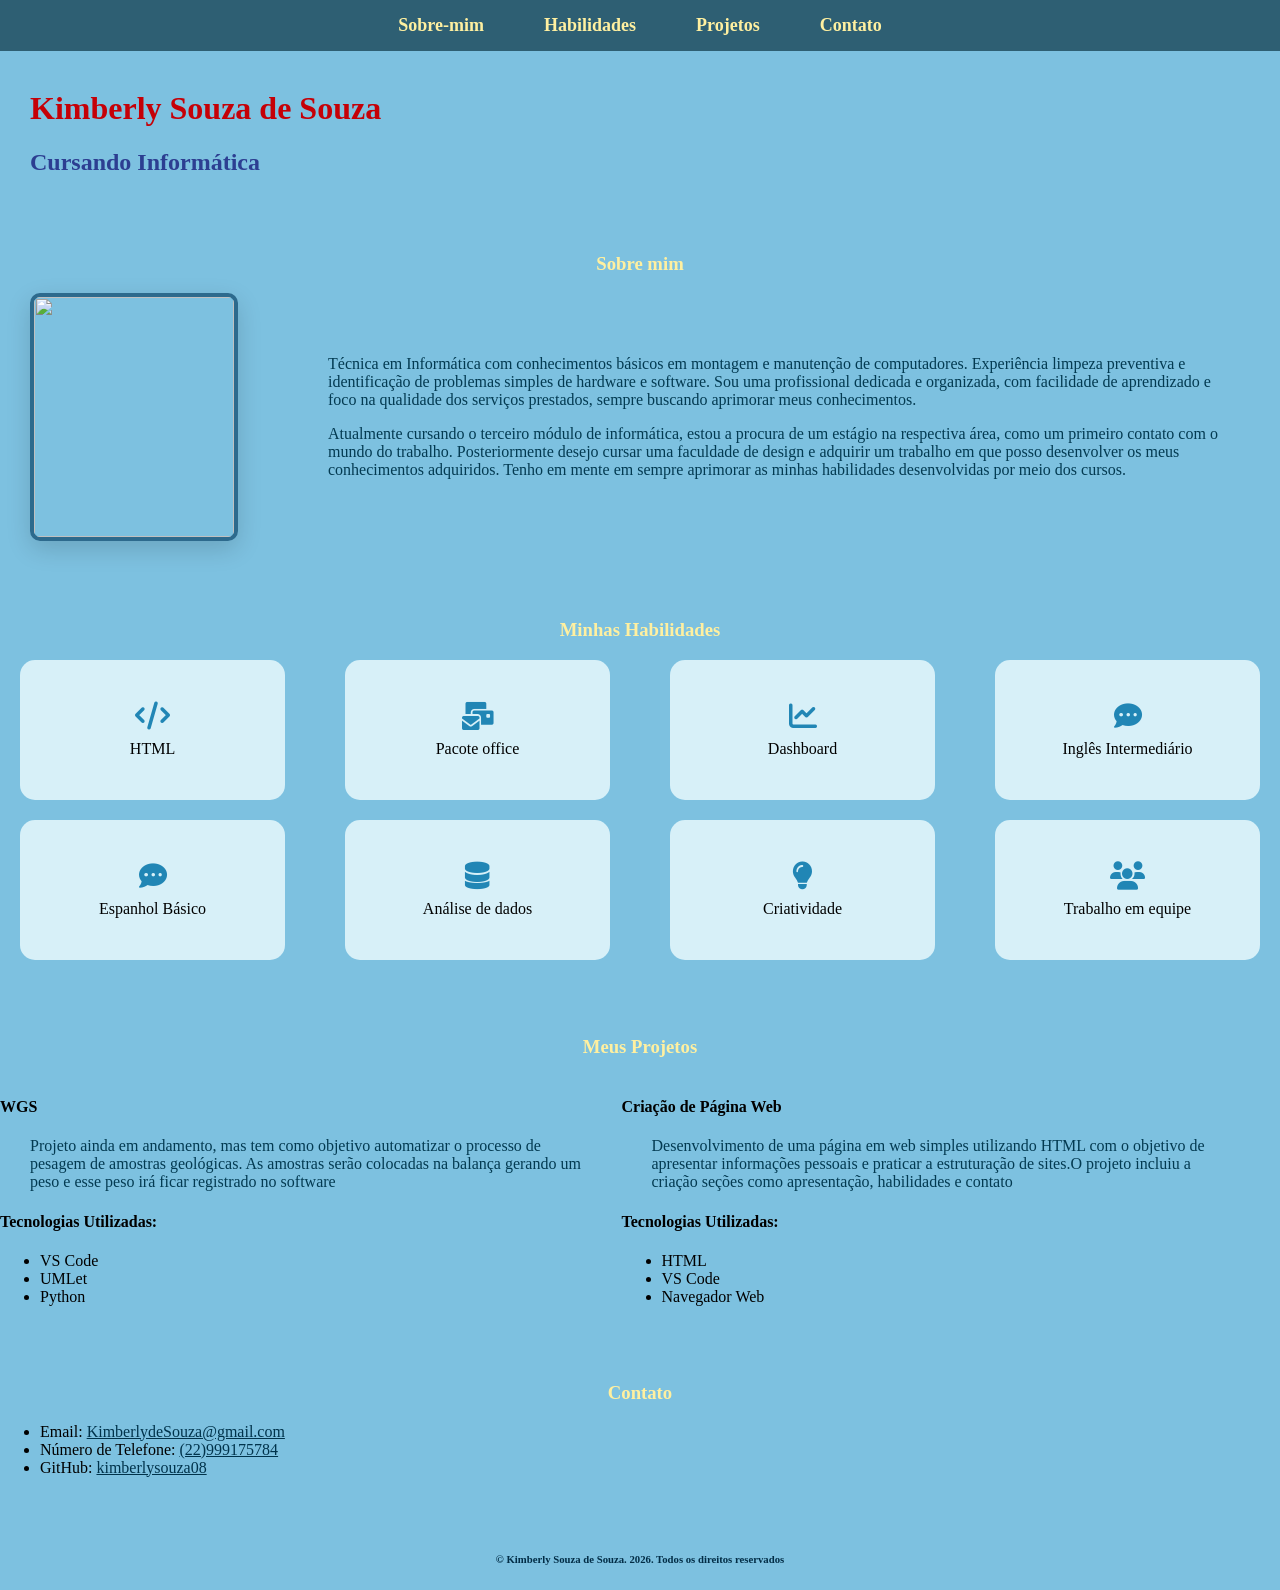
==== index.html @ 38b764c3 "Rename html.html to index.html" ====
<!DOCTYPE html>
<html lang="pt-br">

<head>
    <meta charset="UTF-8">
    <meta name="viewport" content="width=device-width,initial-scale=1.0">

    <title>Portfólio | Kimberly de Souza</title>
    <link rel="stylesheet" href="style.css">
    <link rel="stylesheet" href="https://cdnjs.cloudflare.com/ajax/libs/font-awesome/6.5.0/css/all.min.css">
</head>

<body>
    <header class="topo">
        <nav class="navegacao">

            <ul>
                <li><a href="#Sobre mim"> Sobre-mim</a></li>
                <li><a href="#Habilidades"> Habilidades</a></li>
                <li><a href="#Projetos"> Projetos</a></li>
                <li><a href="#Contato">Contato</a></li>
            </ul>
        </nav>
        <br>
        <h1>Kimberly Souza de Souza</h1>

        <h2>Cursando Informática</h2>
    </header>

    <main>

        <section id="Sobre-mim">
            <br>
            <h3>Sobre mim</h3>

            <div class="Sobre">
                <div class="lado-esquerdo">
                    <img
                        src="https://avatars.githubusercontent.com/u/264005272?s=400&u=d7cdd55dbb20e2655e8eff7c97d50506966b04bb&v=4">
                </div>
                <div class="lado-direito">
                    <p>Técnica em Informática com conhecimentos básicos em montagem e manutenção de computadores.
                        Experiência
                        limpeza preventiva e identificação de problemas simples de hardware e software.
                        Sou uma profissional dedicada e organizada, com facilidade de aprendizado e foco na
                        qualidade
                        dos
                        serviços prestados, sempre buscando aprimorar meus conhecimentos.</p>
                    <P>Atualmente cursando o terceiro módulo de informática, estou a procura de um estágio na
                        respectiva
                        área,
                        como um primeiro contato com o mundo do trabalho. Posteriormente desejo cursar uma faculdade
                        de
                        design e
                        adquirir um trabalho em que posso desenvolver os meus conhecimentos adquiridos.
                        Tenho em mente em sempre aprimorar as minhas habilidades desenvolvidas por meio dos cursos.
                    </p>
                </div>
            </div>
            <br>
        </section>


        <section id="Habilidades">

            <h3>Minhas Habilidades</h3>

            <ul class="habilidades">
                <li><i class="fa-solid fa-code"></i> HTML</li>
                <li><i class="fa-solid fa-envelopes-bulk"></i>Pacote office</li>
                <li><i class="fa-solid fa-chart-line"></i>Dashboard</li>
                <li><i class="fa-solid fa-comment-dots"></i>Inglês Intermediário</li>
                <li><i class="fa-solid fa-comment-dots"></i>Espanhol Básico</li>
                <li><i class="fa-solid fa-database"></i>Análise de dados</li>
                <li><i class="fa-solid fa-lightbulb"></i>Criatividade</li>
                <li><i class="fa-solid fa-users"></i>Trabalho em equipe</li>
            </ul>
        </section>


        <section id="Projetos">
            <div>
                <h3>Meus Projetos</h3>
            </div>
            <div class="Projetos">
                <div>
                    <h4>WGS</h4>
                    <p>Projeto ainda em andamento, mas tem como objetivo automatizar o processo de pesagem de amostras
                        geológicas. As amostras serão colocadas na balança gerando um peso e esse peso irá ficar
                        registrado no software</p>
                    <h4>Tecnologias Utilizadas:</h4>
                    <ul>
                        <li>VS Code</li>
                        <li>UMLet</li>
                        <li>Python</li>
                    </ul>
                </div>
                <div>
                    <h4>Criação de Página Web</h4>
                    <p>Desenvolvimento de uma página em web simples utilizando HTML com o objetivo de apresentar
                        informações
                        pessoais e praticar a estruturação de sites.O projeto incluiu a criação seções como
                        apresentação,
                        habilidades e contato</p>
                    <h4>Tecnologias Utilizadas:</h4>
                    <ul>
                        <li>HTML</li>
                        <li>VS Code</li>
                        <li>Navegador Web</li>
                    </ul>
                </div>
            </div>
        </section>

        <section id="Contato">

            <header>
                <h3>Contato</h3>
            </header>

            <ul>
                <li>Email:
                    <a href="mailto:KimberlydeSouza@gmail.com">
                        KimberlydeSouza@gmail.com</a>
                </li>
                <li>Número de Telefone: <a href="tel:+5522999175784">
                        (22)999175784</a></li>
                <li>GitHub: <a href="https://github.com/kimberlysouza08" target="_blank">kimberlysouza08</a></li>
            </ul>
        </section>
    </main>

    <footer>
        <h6>© Kimberly Souza de Souza. 2026. Todos os direitos reservados</h6>
    </footer>
</body>

</html>
---- style.css ----
@import url('https://fonts.googleapis.com/css2?family=Poppins:wght@400;600;700&family=Quicksand:wght@300;400;500;600&display=swap');

body {
    background-color: #7dc1e0;
    font-family: 'Gloria Hallelujah', cursive;
    margin: 0px;
}

main {
    max-width: 1510px;
    margin: auto;
}

.topo{
    text-align:center;
    margin-bottom: 10px;
}

header h1 {
    text-align: left;
    margin-left: 30px;
    color: #c50007;
    font-family: 'Chewy', cursive;
}

header h2 {
    color: #2c3e91;
    text-align: left;
    margin-left: 30px;
    font-family: 'Patrick Hand', cursive;
}

nav{
    background-color: #2E5F73;
    width: 100%;
    padding: 15px 0;
}

nav ul {
    list-style: none;
    display: flex;
    gap: 60px;
    justify-content: center;
    padding: 0;
    margin: 0;
}

nav a {
    text-decoration: none;
    color: #fff0a0;
    font-weight: bold;
    font-size: 18px;
}

section h3 {
    color: #fff0a0;
    text-align: center;
}

p{
    color: #033a51;
    text-align: right;
    margin-right: 40px;
    text-align: left;
    margin-left: 30px;
}

.Sobre{
    display:flex;
    justify-content: space-between;
    align-items: center;
    gap: 60px;
}

.habilidades {
    display: grid;
    grid-template-columns: repeat(4, 1fr);
    gap: 20px;
    padding: 0;
}

.habilidades li {
    background-color: rgb(215, 240, 248);
    padding: 20px;
    border-radius: 15px;

    display: flex;
    flex-direction: column;
    align-items: center;
    margin-left: 20px;
    margin-right: 20px;
    justify-content: center;

    height: 100px;
    text-align: center;
    transition: 0.3s;
}

.habilidades li:hover{
    transform: translateY(-5px);
    background-color: #fcefae;
}
.habilidades i {
    font-size: 28px;
    margin-bottom: 10px;
    color: #2186b5;
}

.Projetos {
    display: flex;
}


nav a:hover {
    color: #FFD93D;
}

section {
    margin-top: 40px;
    padding-bottom: 20px;
}

section a {
    color: #00334b
}

img {
    width: 200px;
    border-radius: 10px;
    display: flex;
    justify-self: center;
    height: 240px;
    object-fit: cover;
    box-shadow: 0 8px 25px rgb(0, 0, 0, 0.15);
    border: 4px solid #2d6a8d;
    transition: 0.3s;
    margin-left: 30px;
}
img:hover{
transform:scale(1.05);
}

footer {
    text-align: center;
    margin-top: 40px;
    color: rgb(2, 45, 70)
}
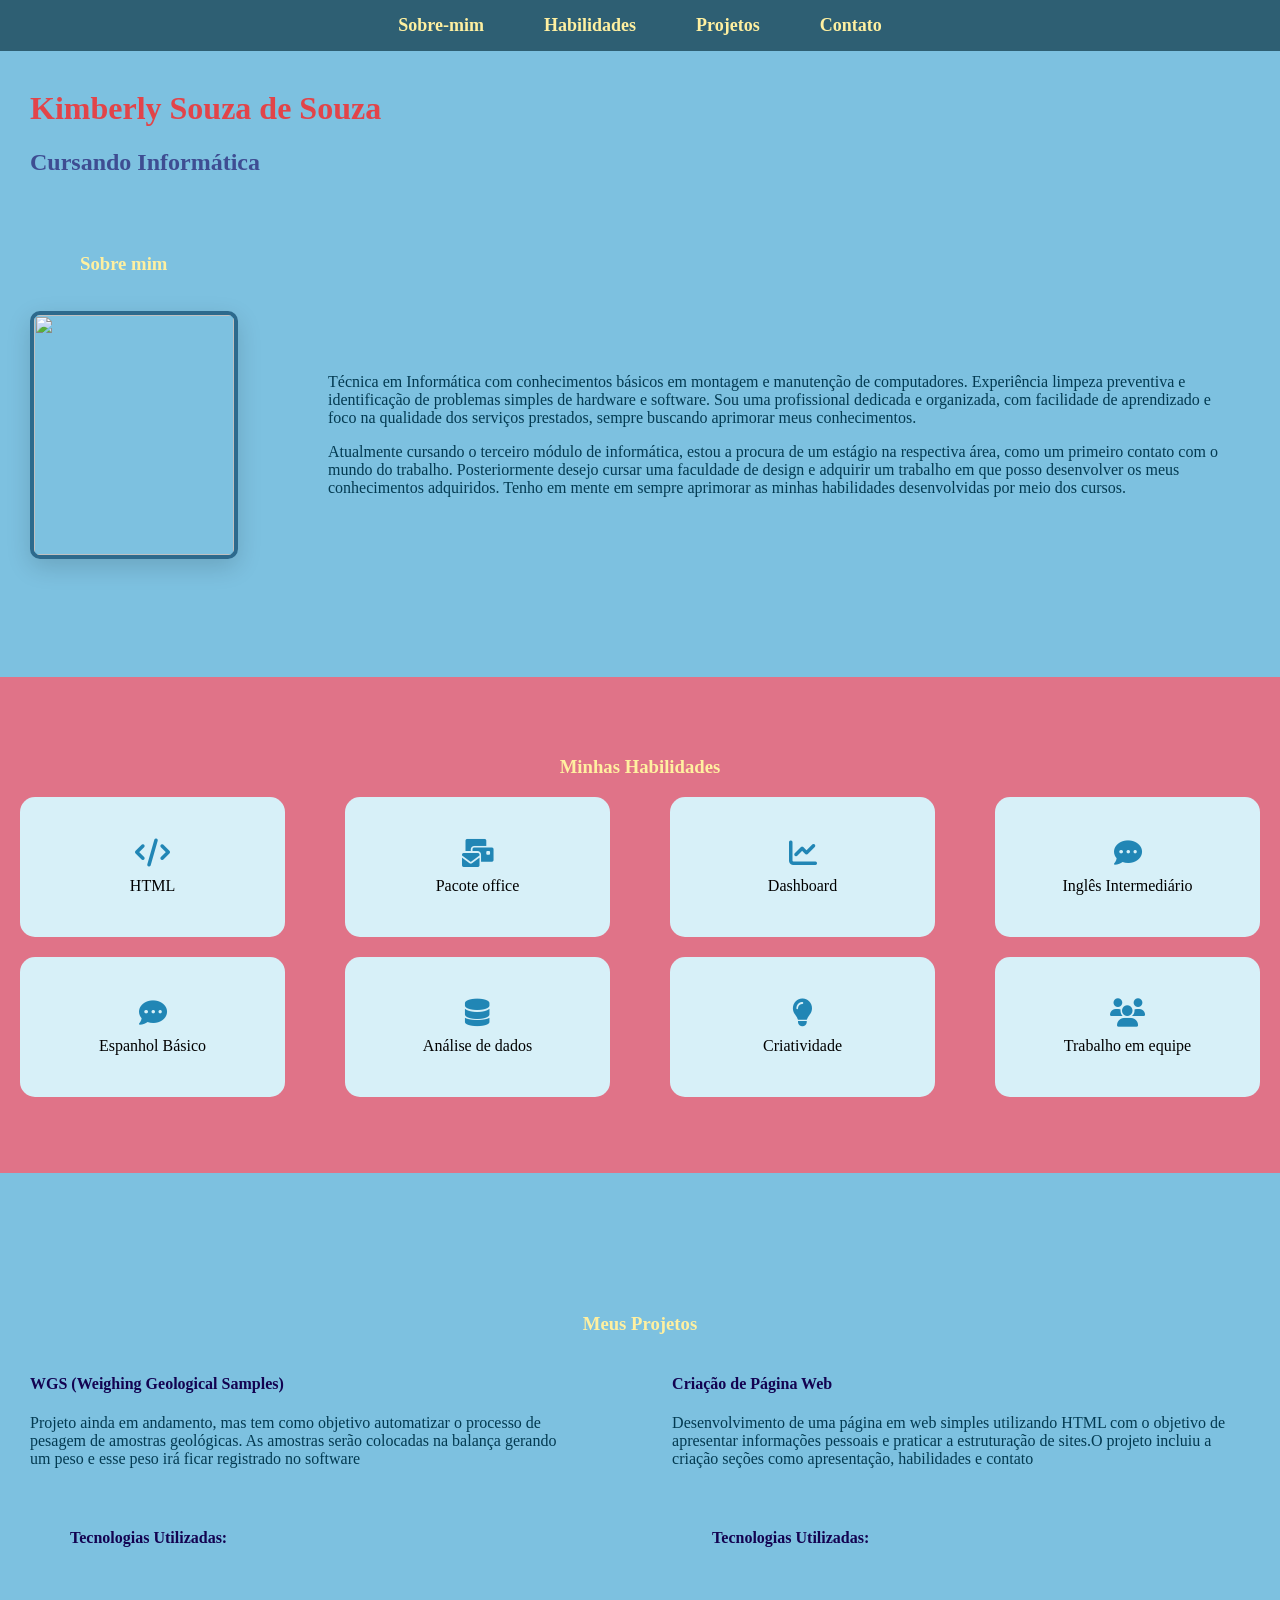
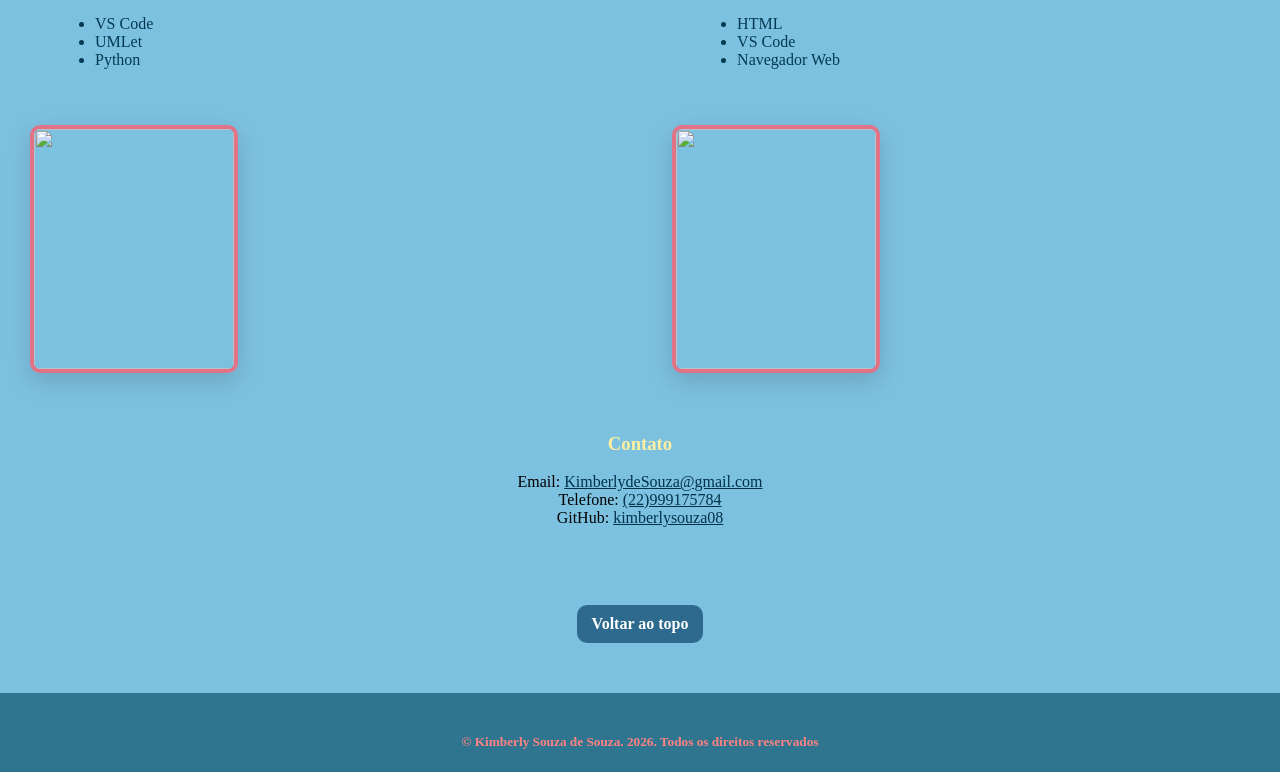
==== commit 67dab300: "Add files via upload Cores definidas e posicionamento dos elementos . Ajustes na seção de projetos, " ====
--- a/index.html
+++ b/index.html
@@ -31,8 +31,10 @@
 
         <section id="Sobre-mim">
             <br>
-            <h3>Sobre mim</h3>
-
+            <div class="mim">
+                <h3>Sobre mim</h3>
+            </div>
+            <br>
             <div class="Sobre">
                 <div class="lado-esquerdo">
                     <img
@@ -63,54 +65,70 @@
 
         <section id="Habilidades">
 
-            <h3>Minhas Habilidades</h3>
+            <div class="minhas-habilidades">
 
-            <ul class="habilidades">
-                <li><i class="fa-solid fa-code"></i> HTML</li>
-                <li><i class="fa-solid fa-envelopes-bulk"></i>Pacote office</li>
-                <li><i class="fa-solid fa-chart-line"></i>Dashboard</li>
-                <li><i class="fa-solid fa-comment-dots"></i>Inglês Intermediário</li>
-                <li><i class="fa-solid fa-comment-dots"></i>Espanhol Básico</li>
-                <li><i class="fa-solid fa-database"></i>Análise de dados</li>
-                <li><i class="fa-solid fa-lightbulb"></i>Criatividade</li>
-                <li><i class="fa-solid fa-users"></i>Trabalho em equipe</li>
-            </ul>
+                <h3>Minhas Habilidades</h3>
+
+                <div class="minhas">
+                    <ul class="habilidades">
+                        <li><i class="fa-solid fa-code"></i> HTML</li>
+                        <li><i class="fa-solid fa-envelopes-bulk"></i>Pacote office</li>
+                        <li><i class="fa-solid fa-chart-line"></i>Dashboard</li>
+                        <li><i class="fa-solid fa-comment-dots"></i>Inglês Intermediário</li>
+                        <li><i class="fa-solid fa-comment-dots"></i>Espanhol Básico</li>
+                        <li><i class="fa-solid fa-database"></i>Análise de dados</li>
+                        <li><i class="fa-solid fa-lightbulb"></i>Criatividade</li>
+                        <li><i class="fa-solid fa-users"></i>Trabalho em equipe</li>
+                    </ul>
+                </div>
+            </div>
         </section>
 
 
         <section id="Projetos">
+
             <div>
                 <h3>Meus Projetos</h3>
             </div>
+
             <div class="Projetos">
-                <div>
-                    <h4>WGS</h4>
-                    <p>Projeto ainda em andamento, mas tem como objetivo automatizar o processo de pesagem de amostras
+                <div class="projeto">
+                    <h4>WGS (Weighing Geological Samples)</h4>
+                    <p>Projeto ainda em andamento, mas tem como objetivo automatizar o processo de pesagem de
+                        amostras
                         geológicas. As amostras serão colocadas na balança gerando um peso e esse peso irá ficar
                         registrado no software</p>
-                    <h4>Tecnologias Utilizadas:</h4>
-                    <ul>
-                        <li>VS Code</li>
-                        <li>UMLet</li>
-                        <li>Python</li>
-                    </ul>
+                    <div class="tecnologias">
+                        <h4>Tecnologias Utilizadas:</h4>
+                        <ul>
+                            <li>VS Code</li>
+                            <li>UMLet</li>
+                            <li>Python</li>
+                        </ul>
+                    </div>
+                    <div> <img src="https://i.pinimg.com/1200x/ec/83/16/ec8316df856ad04d3b2e79b7018364b2.jpg"></div>
                 </div>
-                <div>
+
+                <div class="projeto">
                     <h4>Criação de Página Web</h4>
                     <p>Desenvolvimento de uma página em web simples utilizando HTML com o objetivo de apresentar
                         informações
                         pessoais e praticar a estruturação de sites.O projeto incluiu a criação seções como
                         apresentação,
                         habilidades e contato</p>
-                    <h4>Tecnologias Utilizadas:</h4>
-                    <ul>
-                        <li>HTML</li>
-                        <li>VS Code</li>
-                        <li>Navegador Web</li>
-                    </ul>
+                    <div class="tecnologias">
+                        <h4>Tecnologias Utilizadas:</h4>
+                        <ul>
+                            <li>HTML</li>
+                            <li>VS Code</li>
+                            <li>Navegador Web</li>
+                        </ul>
+                    </div>
+                    <div> <img src="https://i.pinimg.com/1200x/23/c7/a0/23c7a06f53e907b687e9e5147ba937a3.jpg"></div>
                 </div>
             </div>
         </section>
+
 
         <section id="Contato">
 
@@ -118,21 +136,29 @@
                 <h3>Contato</h3>
             </header>
 
-            <ul>
+            <ul class="contato">
                 <li>Email:
                     <a href="mailto:KimberlydeSouza@gmail.com">
                         KimberlydeSouza@gmail.com</a>
                 </li>
-                <li>Número de Telefone: <a href="tel:+5522999175784">
+                <li>Telefone: <a href="tel:+5522999175784">
                         (22)999175784</a></li>
                 <li>GitHub: <a href="https://github.com/kimberlysouza08" target="_blank">kimberlysouza08</a></li>
             </ul>
         </section>
     </main>
 
-    <footer>
-        <h6>© Kimberly Souza de Souza. 2026. Todos os direitos reservados</h6>
-    </footer>
+    <br>
+
+    <section id="Topo">
+        <a href="#" class="btn-topo">Voltar ao topo </a>
+    </section>
+
+    <div class="rodape">
+        <footer>
+            <h5>© Kimberly Souza de Souza. 2026. Todos os direitos reservados</h5>
+        </footer>
+    </div>
 </body>
 
-</html>
+</html>
--- a/style.css
+++ b/style.css
@@ -11,26 +11,26 @@
     margin: auto;
 }
 
-.topo{
-    text-align:center;
+.topo {
+    text-align: center;
     margin-bottom: 10px;
 }
 
 header h1 {
     text-align: left;
     margin-left: 30px;
-    color: #c50007;
+    color: #e24449;
     font-family: 'Chewy', cursive;
 }
 
 header h2 {
-    color: #2c3e91;
+    color: #3e4d92;
     text-align: left;
     margin-left: 30px;
     font-family: 'Patrick Hand', cursive;
 }
 
-nav{
+nav {
     background-color: #2E5F73;
     width: 100%;
     padding: 15px 0;
@@ -57,7 +57,7 @@
     text-align: center;
 }
 
-p{
+p {
     color: #033a51;
     text-align: right;
     margin-right: 40px;
@@ -65,11 +65,24 @@
     margin-left: 30px;
 }
 
-.Sobre{
-    display:flex;
+.mim {
+    display: flex;
+    text-align: left;
+    margin-left: 80px;
+}
+
+.Sobre {
+    display: flex;
     justify-content: space-between;
     align-items: center;
     gap: 60px;
+}
+
+.minhas-habilidades {
+    background-color: #e07388;
+    padding: 60px 0;
+    margin: 80px 0;
+    width: 100%;
 }
 
 .habilidades {
@@ -96,10 +109,11 @@
     transition: 0.3s;
 }
 
-.habilidades li:hover{
+.habilidades li:hover {
     transform: translateY(-5px);
     background-color: #fcefae;
 }
+
 .habilidades i {
     font-size: 28px;
     margin-bottom: 10px;
@@ -108,8 +122,47 @@
 
 .Projetos {
     display: flex;
-}
-
+    gap: 40px;
+    align-items: center;
+    justify-content: space-between;
+    margin-bottom: 0 40px;
+}
+
+.projeto h4{
+    margin-left: 30px;
+    color: #130351;
+}
+
+.tecnologias {
+    display: grid;
+    gap: 30px;
+    margin: 40px;
+}
+
+.tecnologias h4{
+    color: #130351;
+}
+
+.tecnologias ul{
+    color: #033a51;
+    margin-left: 15px;
+}
+
+.projeto img {
+    width: 200px;
+    border-radius: 10px;
+    display: flex;
+    height: 240px;
+    object-fit: cover;
+    box-shadow: 0 8px 25px rgb(0, 0, 0, 0.15);
+    border: 4px solid #e07388;
+    transition: 0.3s;
+    margin-left: 30px;
+}
+
+.projeto:nth-child(even) {
+    flex-direction: row-reverse;
+}
 
 nav a:hover {
     color: #FFD93D;
@@ -124,7 +177,7 @@
     color: #00334b
 }
 
-img {
+.lado-esquerdo img {
     width: 200px;
     border-radius: 10px;
     display: flex;
@@ -136,12 +189,52 @@
     transition: 0.3s;
     margin-left: 30px;
 }
-img:hover{
-transform:scale(1.05);
+
+img:hover {
+    transform: scale(1.05);
+}
+
+.contato {
+    list-style: none;
+    padding: 0;
+    margin: 0;
+    text-align: center;
+}
+
+.contato a:hover{
+    color:#223ebc;
+}
+
+.btn-topo {
+    display: block;
+    width: fit-content;
+    margin: 30px auto;
+
+    background-color: #2d6a8d;
+    color: #ffffff;
+
+    padding: 10px 15px;
+    border-radius: 10px;
+
+    text-decoration: none;
+    font-weight: bold;
+    transition: 0.3s;
+}
+
+.btn-topo:hover {
+    background-color: #e07388;
+    transform: scale(1.05);
+}
+
+.rodape {
+    background-color: #307590;
+    width: 100%;
+    padding: 0.5px 0;
+    text-align: center;
 }
 
 footer {
     text-align: center;
     margin-top: 40px;
-    color: rgb(2, 45, 70)
-}
+    color: #fe8282;
+}
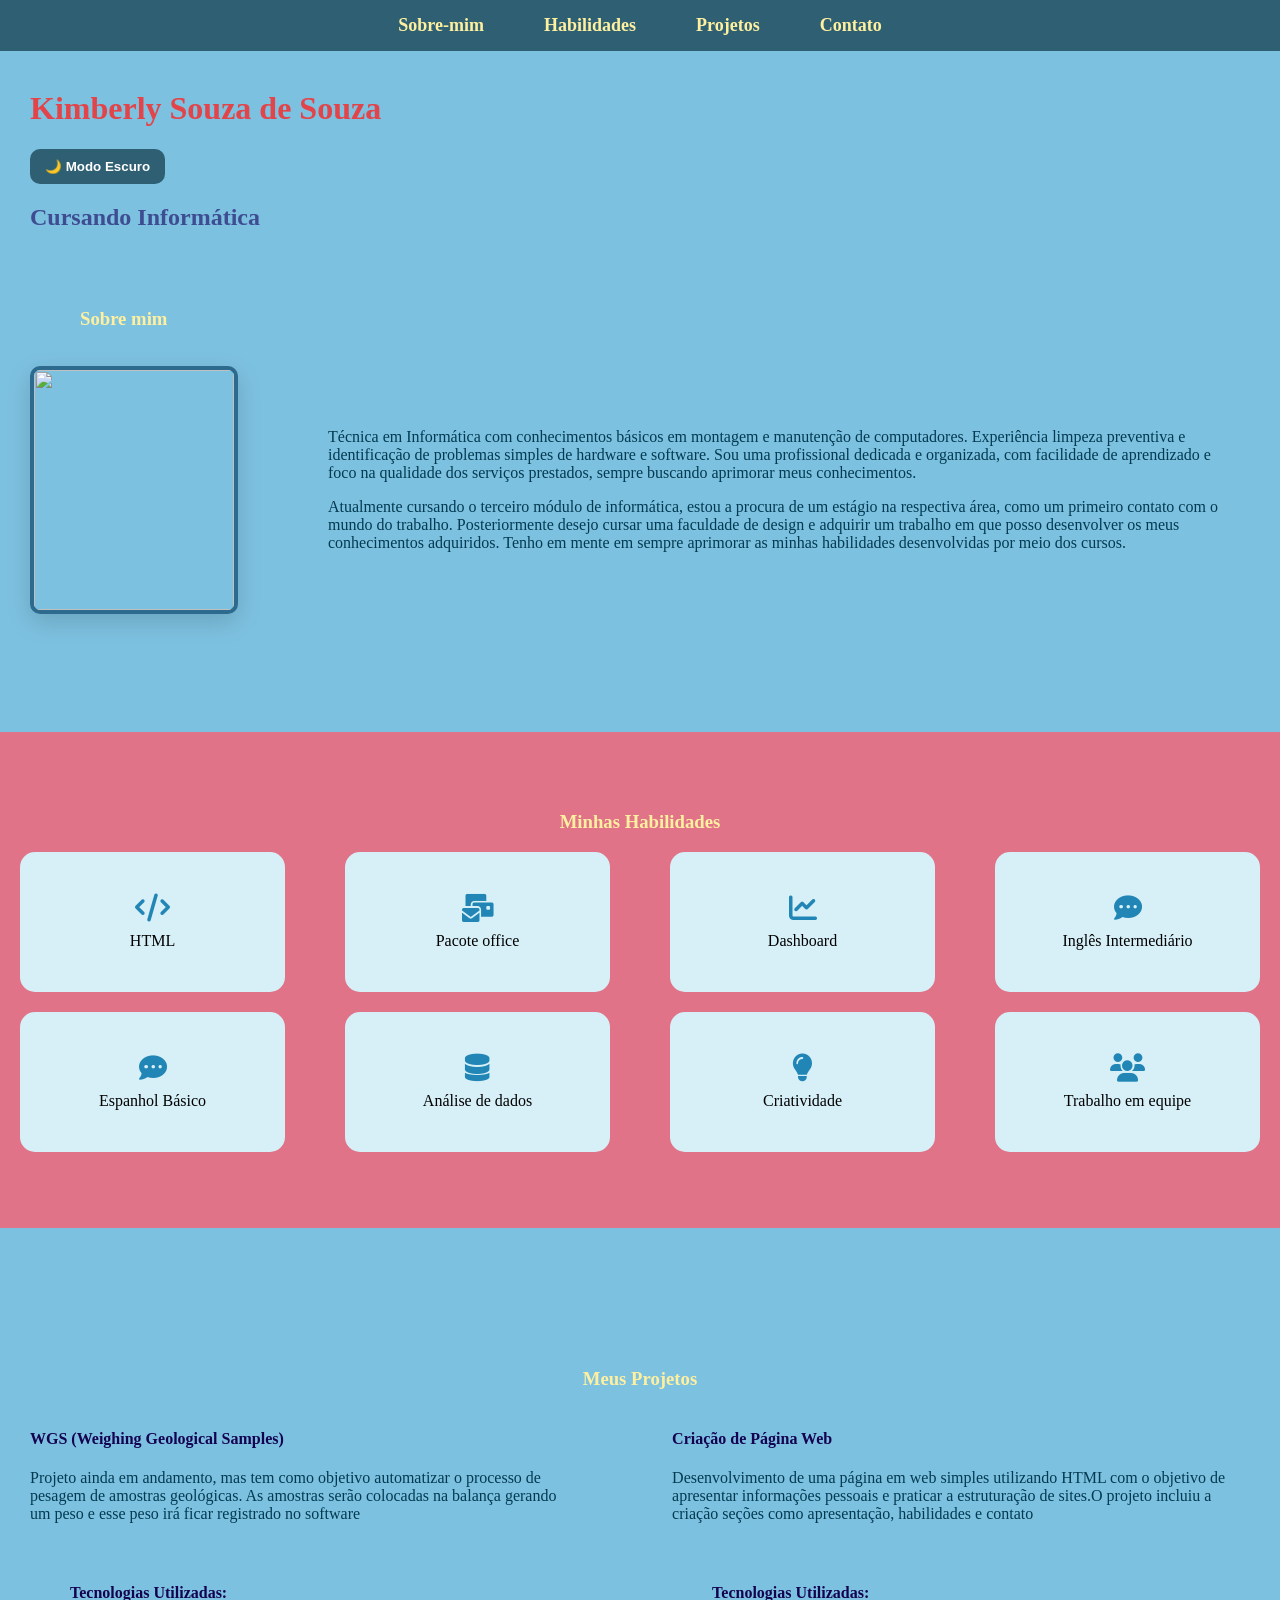
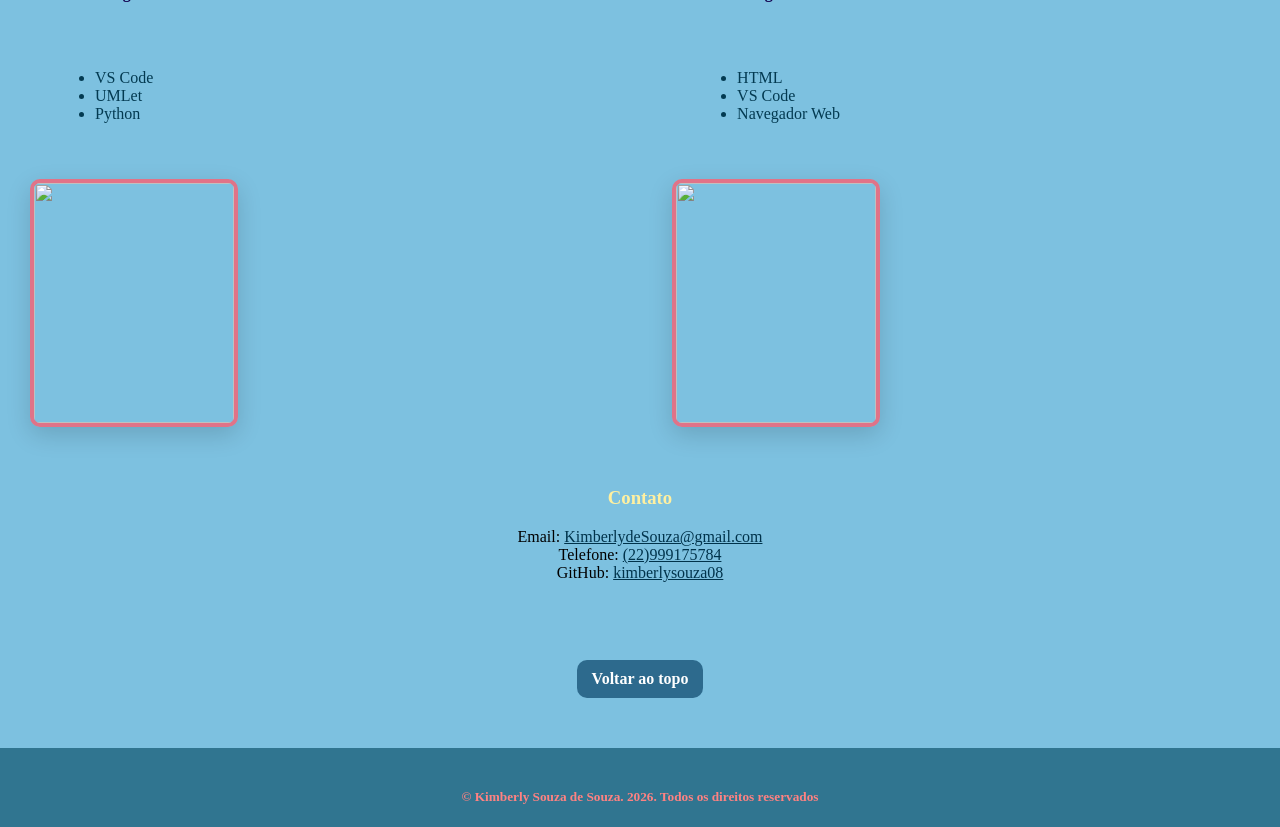
==== commit 4e19f105: "Add files via upload Versão final. Adição do modo escuro utilizando java script." ====
--- a/index.html
+++ b/index.html
@@ -22,7 +22,7 @@
             </ul>
         </nav>
         <br>
-        <h1>Kimberly Souza de Souza</h1>
+        <h1>Kimberly Souza de Souza</h1>        <button id="modo-escuro">🌙 Modo Escuro</button>
 
         <h2>Cursando Informática</h2>
     </header>
@@ -159,6 +159,9 @@
             <h5>© Kimberly Souza de Souza. 2026. Todos os direitos reservados</h5>
         </footer>
     </div>
+
+    <script src="script.js"></script>
+
 </body>
 
 </html>
--- a/style.css
+++ b/style.css
@@ -21,6 +21,25 @@
     margin-left: 30px;
     color: #e24449;
     font-family: 'Chewy', cursive;
+}
+
+#modo-escuro {
+    display: block;
+    margin-left: 30px;
+    margin-bottom: 15px;
+
+    padding: 10px 15px;
+    border: none;
+    border-radius: 10px;
+    background-color: #2E5F73;
+    color: white;
+    cursor: pointer;
+    font-weight: bold;
+    transition: 0.3s;
+}
+
+#modo-escuro:hover {
+    background-color: #e07388;
 }
 
 header h2 {
@@ -237,4 +256,32 @@
     text-align: center;
     margin-top: 40px;
     color: #fe8282;
+}
+
+.dark-mode {
+    background-color: #121212;
+    color: white;
+}
+
+.dark-mode nav {
+    background-color: #1f1f1f;
+}
+
+.dark-mode h1,
+.dark-mode h2,
+.dark-mode h3,
+.dark-mode h4,
+.dark-mode h5,
+.dark-mode p,
+.dark-mode li,
+.dark-mode a {
+    color: white;
+}
+
+.dark-mode .minhas-habilidades {
+    background-color: #222;
+}
+
+.dark-mode .rodape {
+    background-color: #1f1f1f;
 }
